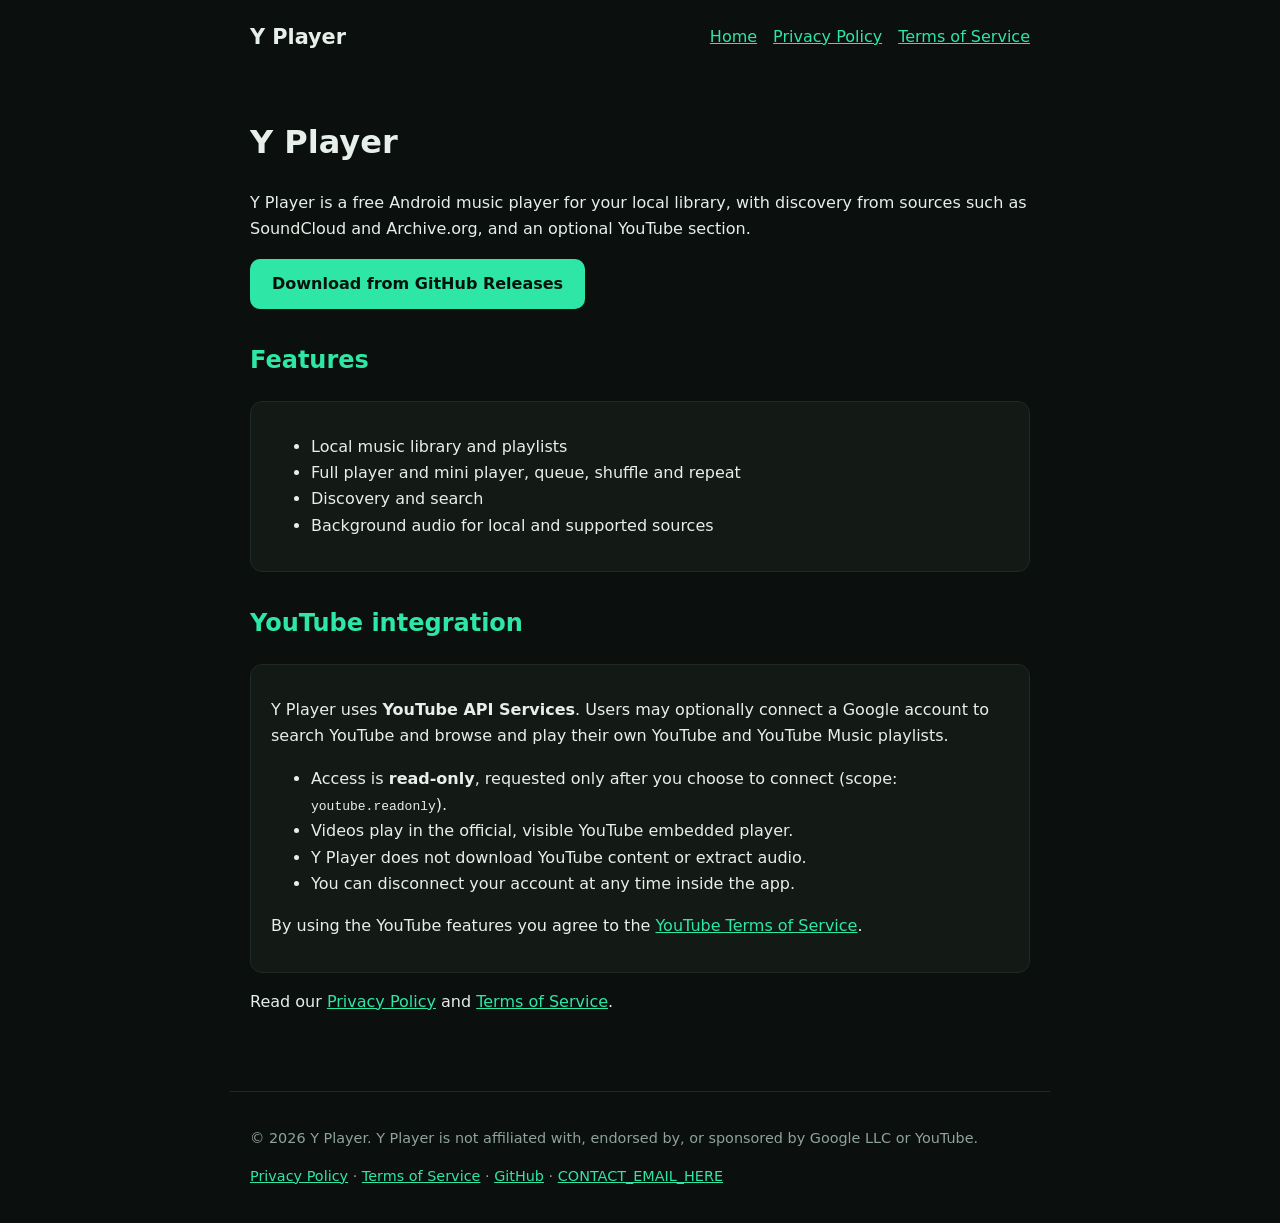
==== index.html @ ee4dc59c "initializing" ====
<!DOCTYPE html><html lang="en"><head><meta charset="utf-8"><meta name="viewport" content="width=device-width,initial-scale=1">
<title>Y Player - Music Player for Android</title><meta name="description" content="Y Player is a free Android music player with optional YouTube playlist integration."><link rel="stylesheet" href="style.css"></head><body>
<header><strong>Y Player</strong><nav><a href="/">Home</a><a href="/privacy/">Privacy Policy</a><a href="/terms/">Terms of Service</a></nav></header>
<main><h1>Y Player</h1>
<p>Y Player is a free Android music player for your local library, with discovery from sources such as SoundCloud and Archive.org, and an optional YouTube section.</p>
<p><a class="btn" href="https://github.com/YOUR_USERNAME/YOUR_REPO/releases">Download from GitHub Releases</a></p>
<h2>Features</h2><div class="card"><ul><li>Local music library and playlists</li><li>Full player and mini player, queue, shuffle and repeat</li><li>Discovery and search</li><li>Background audio for local and supported sources</li></ul></div>
<h2>YouTube integration</h2>
<div class="card"><p>Y Player uses <strong>YouTube API Services</strong>. Users may optionally connect a Google account to search YouTube and browse and play their own YouTube and YouTube Music playlists.</p>
<ul><li>Access is <strong>read-only</strong>, requested only after you choose to connect (scope: <code>youtube.readonly</code>).</li>
<li>Videos play in the official, visible YouTube embedded player.</li>
<li>Y Player does not download YouTube content or extract audio.</li>
<li>You can disconnect your account at any time inside the app.</li></ul>
<p>By using the YouTube features you agree to the <a href="https://www.youtube.com/t/terms">YouTube Terms of Service</a>.</p></div>
<p>Read our <a href="/privacy/">Privacy Policy</a> and <a href="/terms/">Terms of Service</a>.</p></main>
<footer><p>&copy; 2026 Y Player. Y Player is not affiliated with, endorsed by, or sponsored by Google LLC or YouTube.</p>
<p><a href="/privacy/">Privacy Policy</a> &middot; <a href="/terms/">Terms of Service</a> &middot; <a href="https://github.com/YOUR_USERNAME/YOUR_REPO">GitHub</a> &middot; <a href="mailto:CONTACT_EMAIL_HERE">CONTACT_EMAIL_HERE</a></p></footer></body></html>
---- style.css ----
*{box-sizing:border-box}body{margin:0;font-family:system-ui,Segoe UI,Roboto,sans-serif;background:#0b0f0d;color:#e6efe9;line-height:1.65}
a{color:#2ee6a6}header,footer,main{max-width:820px;margin:auto;padding:20px}
header{display:flex;justify-content:space-between;align-items:center;flex-wrap:wrap;gap:10px}
header strong{font-size:1.3rem}nav a{margin-left:16px}h1{font-size:2rem}h2{margin-top:2rem;color:#2ee6a6}
.btn{display:inline-block;background:#2ee6a6;color:#04120c;padding:12px 22px;border-radius:10px;text-decoration:none;font-weight:700}
.card{background:#131a16;border:1px solid #1f2b25;border-radius:12px;padding:16px 20px;margin:14px 0}
footer{color:#8fa399;font-size:.9rem;border-top:1px solid #1f2b25;margin-top:40px}
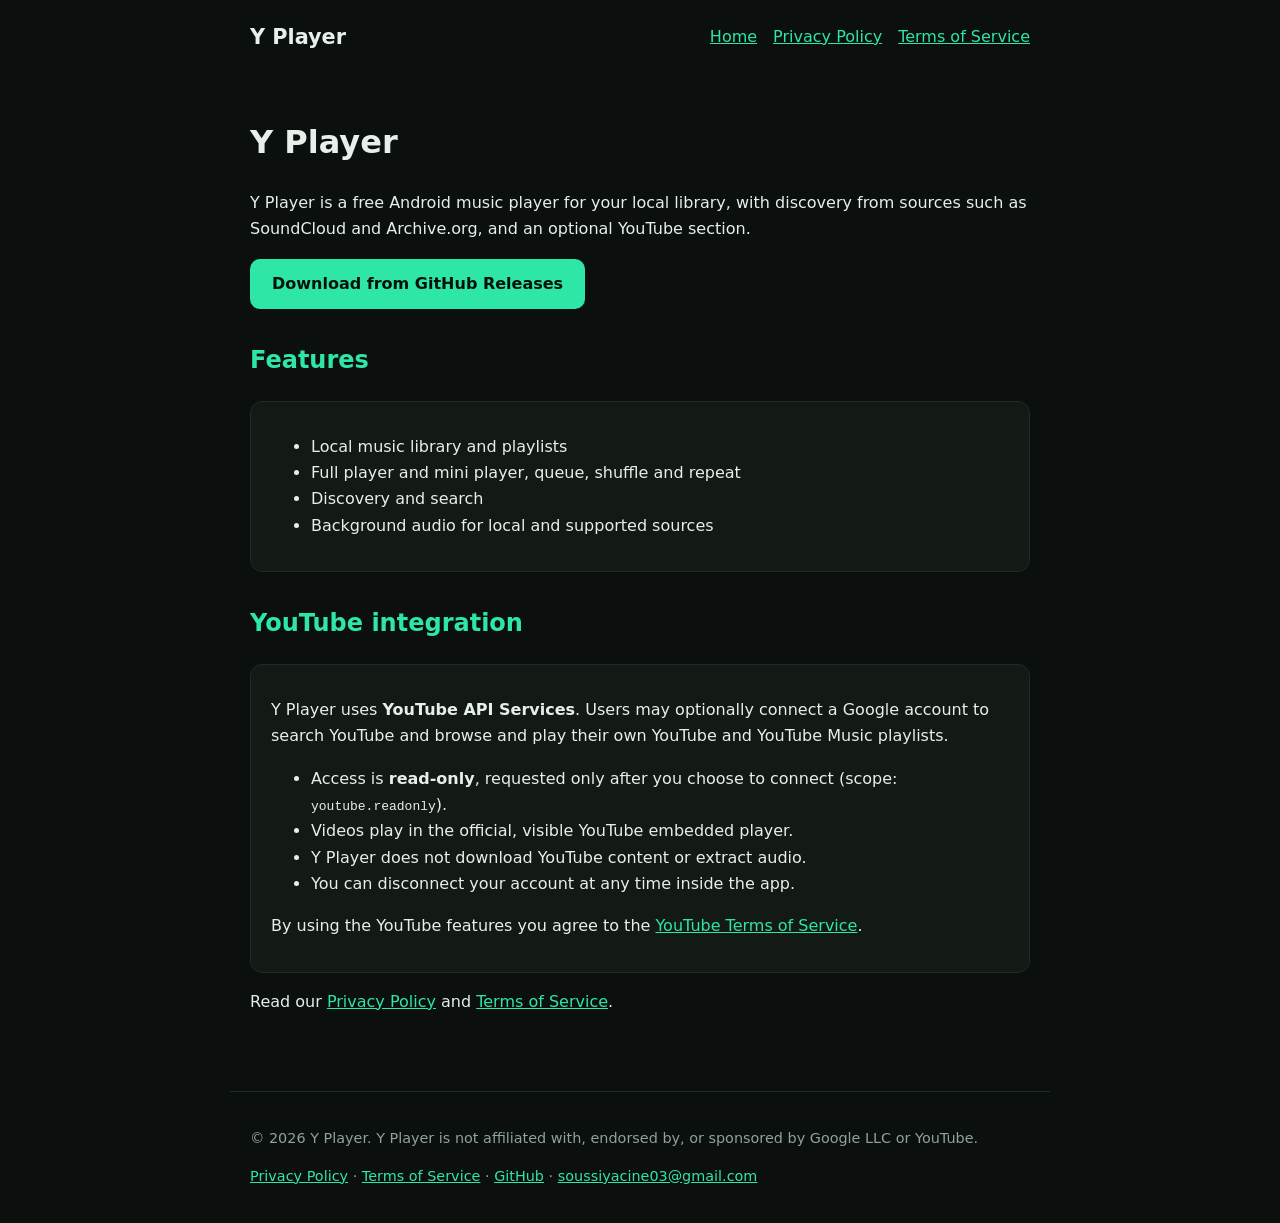
==== commit eae6c538: "Update site contact links Co-authored-by: Copilot <223556219+Copilot@users.noreply.github.com>" ====
--- a/index.html
+++ b/index.html
@@ -3,7 +3,7 @@
 <header><strong>Y Player</strong><nav><a href="/">Home</a><a href="/privacy/">Privacy Policy</a><a href="/terms/">Terms of Service</a></nav></header>
 <main><h1>Y Player</h1>
 <p>Y Player is a free Android music player for your local library, with discovery from sources such as SoundCloud and Archive.org, and an optional YouTube section.</p>
-<p><a class="btn" href="https://github.com/YOUR_USERNAME/YOUR_REPO/releases">Download from GitHub Releases</a></p>
+<p><a class="btn" href="https://github.com/6Guts9/Y-player/releases">Download from GitHub Releases</a></p>
 <h2>Features</h2><div class="card"><ul><li>Local music library and playlists</li><li>Full player and mini player, queue, shuffle and repeat</li><li>Discovery and search</li><li>Background audio for local and supported sources</li></ul></div>
 <h2>YouTube integration</h2>
 <div class="card"><p>Y Player uses <strong>YouTube API Services</strong>. Users may optionally connect a Google account to search YouTube and browse and play their own YouTube and YouTube Music playlists.</p>
@@ -14,4 +14,4 @@
 <p>By using the YouTube features you agree to the <a href="https://www.youtube.com/t/terms">YouTube Terms of Service</a>.</p></div>
 <p>Read our <a href="/privacy/">Privacy Policy</a> and <a href="/terms/">Terms of Service</a>.</p></main>
 <footer><p>&copy; 2026 Y Player. Y Player is not affiliated with, endorsed by, or sponsored by Google LLC or YouTube.</p>
-<p><a href="/privacy/">Privacy Policy</a> &middot; <a href="/terms/">Terms of Service</a> &middot; <a href="https://github.com/YOUR_USERNAME/YOUR_REPO">GitHub</a> &middot; <a href="mailto:CONTACT_EMAIL_HERE">CONTACT_EMAIL_HERE</a></p></footer></body></html>+<p><a href="/privacy/">Privacy Policy</a> &middot; <a href="/terms/">Terms of Service</a> &middot; <a href="https://github.com/6Guts9/Y-player/releases">GitHub</a> &middot; <a href="mailto:soussiyacine03@gmail.com">soussiyacine03@gmail.com</a></p></footer></body></html>
